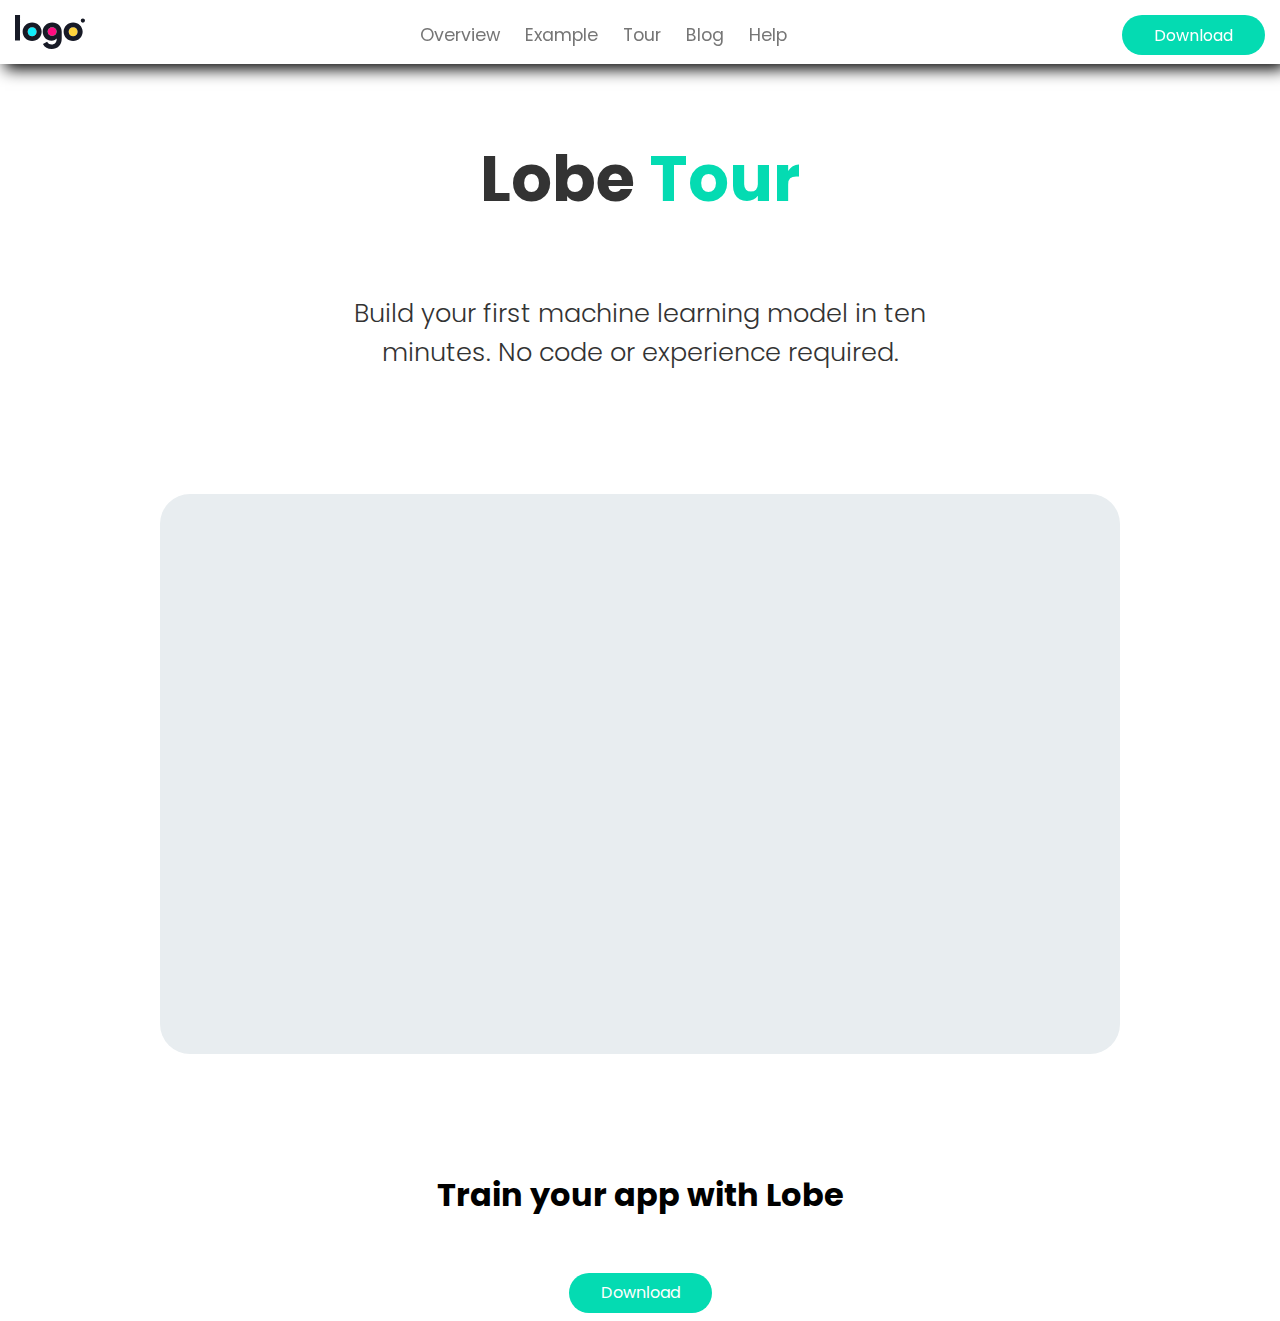
==== Assignments/001-Lobe/index.html @ 862000b1 "added basic css project (Lobe app clone)" ====
<!DOCTYPE html>
<html lang="en">
<head>
    <meta charset="UTF-8">
    <meta name="viewport" content="width=device-width, initial-scale=1.0">
    <title>Document</title>
    <link rel="stylesheet" href="./CSS/style.css">
</head>
<body>
    <nav class="nav-container">
        <!-- left -->
        <img src="./Assets/Images/logo.svg" alt="logo">
        <!-- middle -->
         <ul class="nav-links-container">
            <li class="nav-link">
                <a href="#" class="nav-link-item">Overview</a>
            </li>
            <li class="nav-link">
                <a href="#" class="nav-link-item">Example</a>
            </li>
            <li class="nav-link">
                <a href="#" class="nav-link-item">Tour</a>
            </li>
            <li class="nav-link">
                <a href="#" class="nav-link-item">Blog</a>
            </li>
            <li class="nav-link">
                <a href="#" class="nav-link-item">Help</a>
            </li>
         </ul>
        <!-- right -->
         <button class="downloadButton">Download</button>

    </nav>

    <section class="section">
        <div class="hero-container">
            <div class="upper-hero-container">
                <h1 class="upper-title">Lobe <span style="color: #04dbb2;">Tour</span></h1>
                <p class="description">Build your first machine learning model in ten minutes. No code or experience required.

                </p>
            </div>
            <div class="middle-hero-container">
                <video src=""></video>
            </div>
            <div class="lower-hero-container">
                <h1 class="lower-title">Train your app with Lobe</h1>
                <button class="downloadButton">Download</button>
            </div>
        </div>

    </section>


</body>
</html>
---- Assignments/001-Lobe/CSS/style.css ----
@import url('https://fonts.googleapis.com/css2?family=Poppins:ital,wght@0,100;0,200;0,300;0,400;0,500;0,600;0,700;0,800;0,900;1,100;1,200;1,300;1,400;1,500;1,600;1,700;1,800;1,900&display=swap');
*
{
    /* margin: 10px; */
    padding: 0px;
    box-sizing: border-box;
    font-family: "Poppins", sans-serif;
}

/* Navigation styling starts here */
.nav-container
{
    position: fixed;
    width: 100%;
    top: 0px;
    left: 0px;
    right: 0px;
    z-index: 100;
    height: 64px;
    background-color: rgba(255, 255, 255, 0.43);
    backdrop-filter: blur( 2px );    display: flex;
    justify-content: space-between;
    padding: 15px;
    box-shadow: 5px 5px 15px;
}

.nav-links-container
{
    display: flex;
    width: 30%;
    justify-content: space-between;
    align-items: center;
    padding: 4px;
}

.nav-link
{
    list-style: none;
    display: inline-block;
}

.nav-link:hover
{
    transform: scale(1.4);

}
.nav-link-item
{
    text-decoration: none;
    font-size: 1.1rem;
    color: #767676;
}
.nav-link-item:hover
{
    color: #333;
}

.downloadButton
{
    display: flex;
    justify-content: center;
    align-items: center;
    background-color: #04dbb2;
    padding: 0.8rem 2rem 0.8rem 2rem;
    font-size: 1rem;
    color: white;
    height: 40px;
    border: none;
    border-radius: 20px;

}
/* Navigation styles ends here */

/* Hero section styles starts here */
.section
{
    padding-top: 5rem;
}
.hero-container
{
    display: flex;
    flex-direction: column;
    justify-content: center;
    align-items: center;
    text-align: center;
    padding: 0rem 5rem;
    gap: 6rem;
}
.upper-hero-container
{
    display: flex;
    flex-direction: column;
    justify-content: center;
    align-items: center;
}

.upper-title
{
    font-size: 4rem;
    color: #333;
}
.description
{
    font-size: 1.6rem;
    width: 60%;
    font-weight: 300;
    color: #333;
}
.middle-hero-container
{
    height: 35rem;
    width: 60rem;
    background-color: #e8edf0;
    border-radius: 30px;
    display: flex;
    justify-content: center;
    align-items: center;
}
.middle-hero-container:hover
{
    box-shadow: 0 40px 50px rgba(0, 0, 0, 0.126);
}
.lower-hero-container
{
    display: flex;
    flex-direction: column;
    justify-content: center;
    align-items: center;
    gap: 2rem;
}
.lower-title
{

}
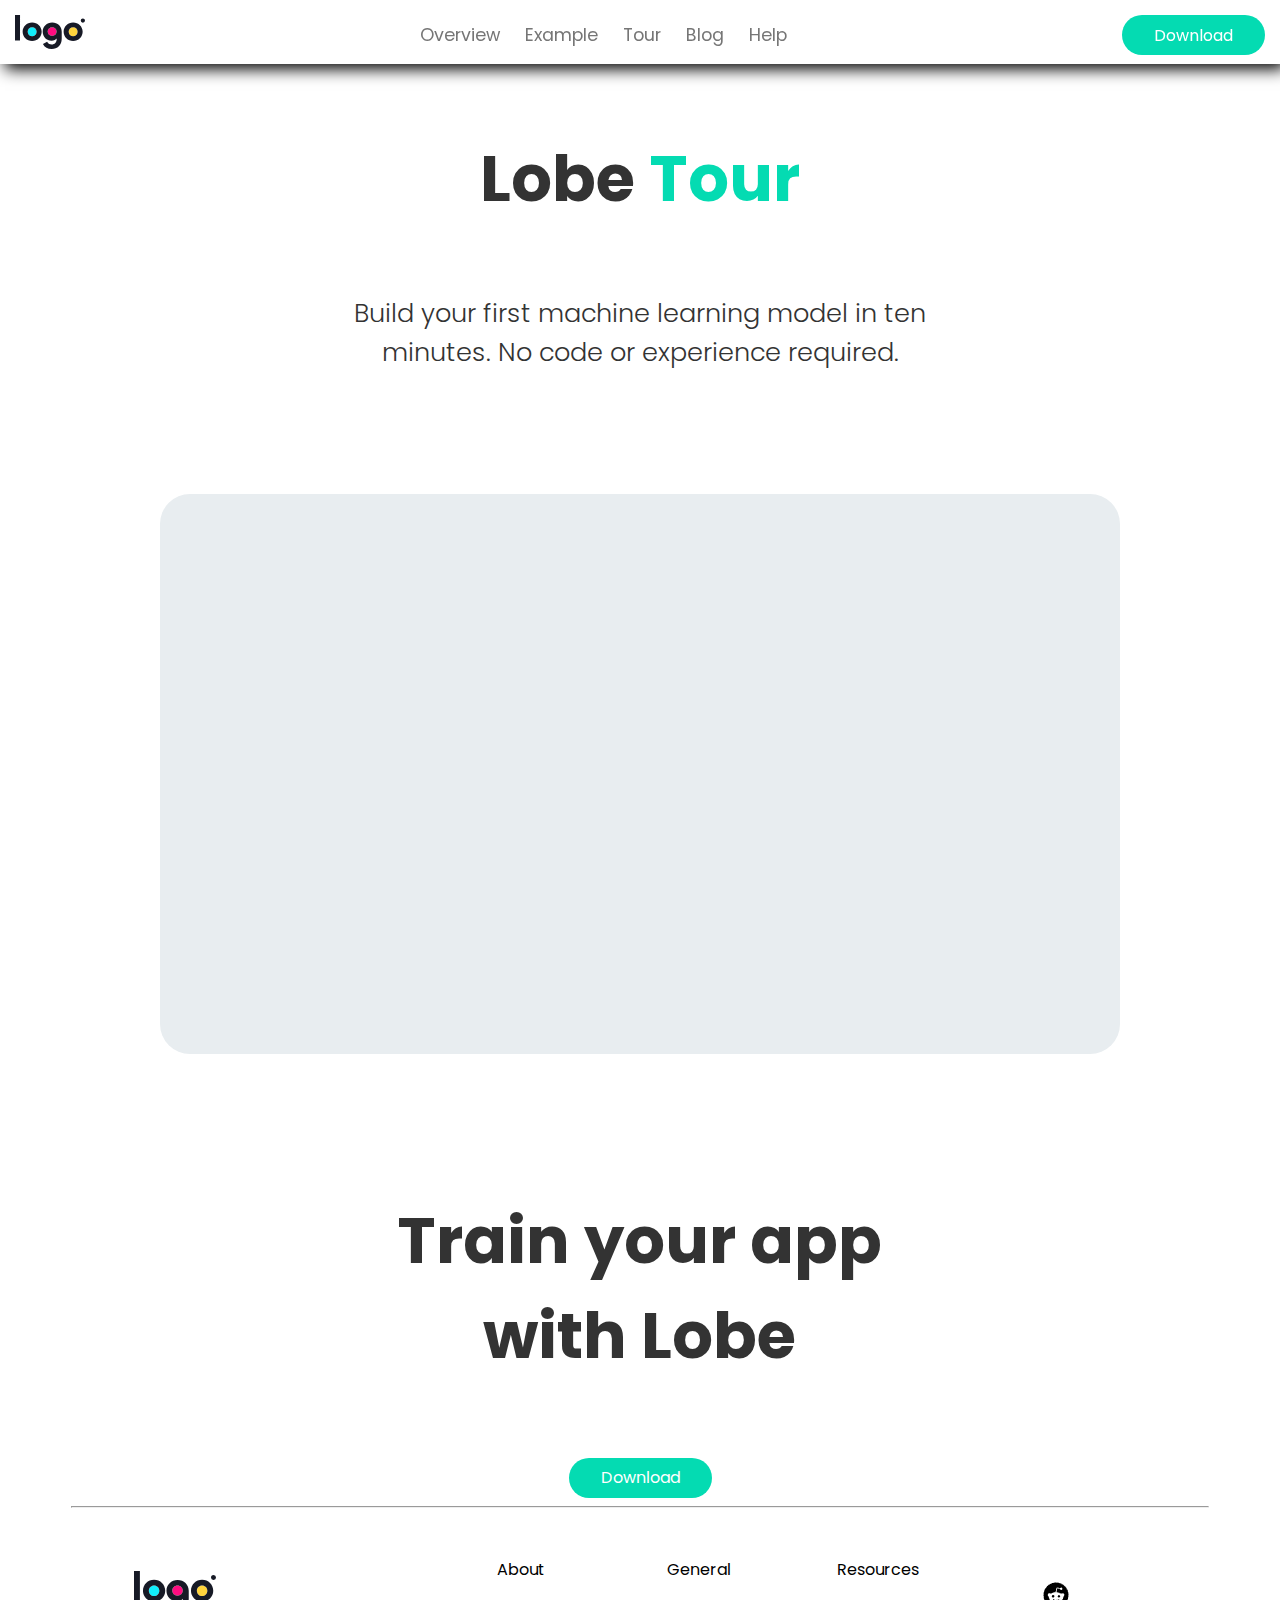
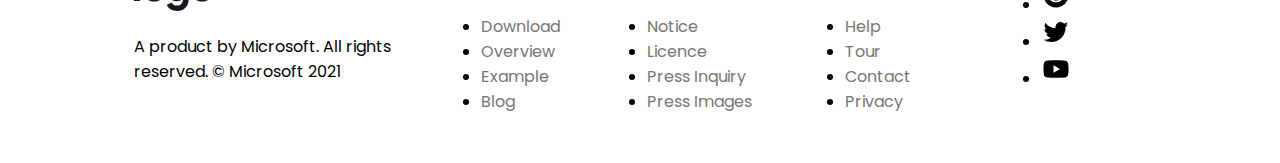
==== commit b9b4d044: "completed project lobe's home page, except the social footer part" ====
--- a/Assignments/001-Lobe/index.html
+++ b/Assignments/001-Lobe/index.html
@@ -49,9 +49,56 @@
                 <button class="downloadButton">Download</button>
             </div>
         </div>
+    </section>
+    <hr class="horizontal-rule-after-hero-section">
+    <!-- Footer -->
+    <footer class="footer">
+        <div class="copyright-info">
+            <img src="./Assets/Images/logo.svg" alt="logo">
+            <p>A product by Microsoft.
+                All rights reserved.
+                © Microsoft 2021</p>
+        </div>
 
-    </section>
+        <div class="footer-about footer-component-column">
+            <p>About</p>
+            <ul class="about-link-container">
+                <li class="about-link footer-link"><a href="#" class="footer-link-item">Download</a></li>
+                <li class="about-link footer-link"><a href="#" class="footer-link-item">Overview</a></li>
+                <li class="about-link footer-link"><a href="#" class="footer-link-item">Example</a></li>
+                <li class="about-link footer-link"><a href="#" class="footer-link-item">Blog</a></li>
+            </ul>
+            
+        </div>
 
+        <div class="footer-general footer-component-column">
+            <p>General</p>
+            <ul class="general-link-container">
+                <li class="general-link footer-link"><a href="#" class="footer-link-item">Notice</a></li>
+                <li class="general-link footer-link"><a href="#" class="footer-link-item">Licence</a></li>
+                <li class="general-link footer-link"><a href="#" class="footer-link-item">Press Inquiry</a></li>
+                <li class="general-link footer-link"><a href="#" class="footer-link-item">Press Images</a></li>
+            </ul>
+        </div>
+
+        <div class="footer-resources footer-component-column">
+            <p>Resources</p>
+            <ul class="resources-link-container">
+                <li class="resources-link footer-link"><a href="#" class="footer-link-item">Help</a></li>
+                <li class="resources-link footer-link"><a href="#" class="footer-link-item">Tour</a></li>
+                <li class="resources-link footer-link"><a href="#" class="footer-link-item">Contact</a></li>
+                <li class="resources-link footer-link"><a href="#" class="footer-link-item">Privacy</a></li>
+            </ul>
+        </div>
+
+        <div class="footer-social footer-component-column">
+            <ul class="social-link-container">
+                <li class="social-links footer-link"><a href="#" class="footer-link-item"><img src="[data-uri]"/></a></li>
+                <li class="social-links footer-link"><a href="#" class="footer-link-item"><img src="[data-uri]"/></a></li>
+                <li class="social-links footer-link"><a href="#" class="footer-link-item"><img src="[data-uri]"/></a></li>
+            </ul>
+        </div>
+    </footer>
 
 </body>
 </html>--- a/Assignments/001-Lobe/CSS/style.css
+++ b/Assignments/001-Lobe/CSS/style.css
@@ -130,5 +130,64 @@
 }
 .lower-title
 {
+    font-size: 4rem;
+    color: #333;
+    width: 70%;
+}
+.horizontal-rule-after-hero-section
+{
+    width: 90%;
+    color: #767676;
+}
+/* Hero section styles end here */
 
-}+/* Footer styles starts here */
+.footer
+{
+    display: flex;
+    justify-content: center;
+    align-items: center;
+    margin: 0% 10%;
+}
+.footer-component-column
+{
+    width: 20%;
+    /* height: 10%; */
+    margin: 25px;
+    display: flex;
+    flex-direction: column;
+    justify-content: center;
+    align-items: center;
+}
+.footer-link-item
+{
+    text-decoration: none;
+    white-space: nowrap;
+    color: #767676;
+}
+/* .copyright-info
+{
+    width: 20%;
+    margin: 25px;
+}
+.footer-about
+{
+    width: 15%;
+    margin: 25px;
+}
+.footer-general
+{    
+    width: 15%;
+    margin: 25px;
+}
+.footer-resources
+{    
+    width: 15%;
+    margin: 25px;
+}
+.footer-social
+{
+    width: 15%;
+    margin: 25px;
+} */
+/* Footer styles ends here */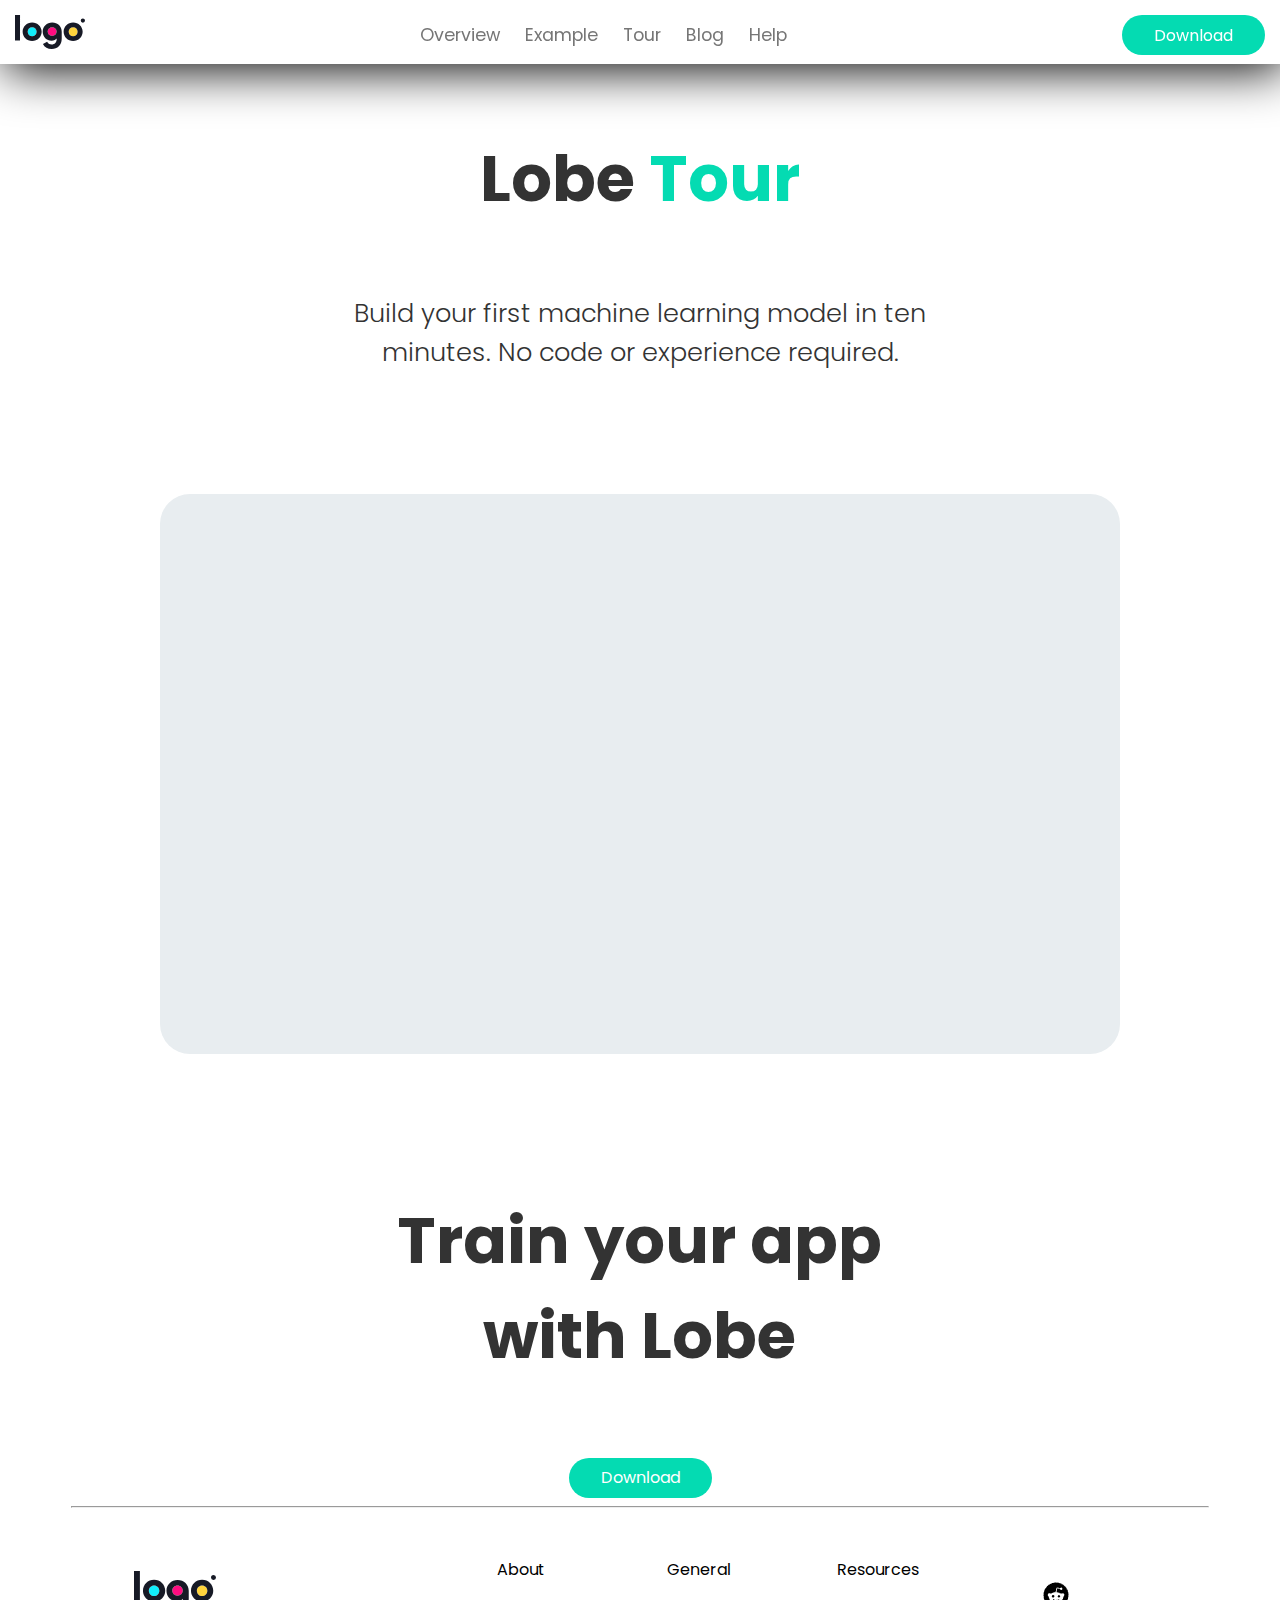
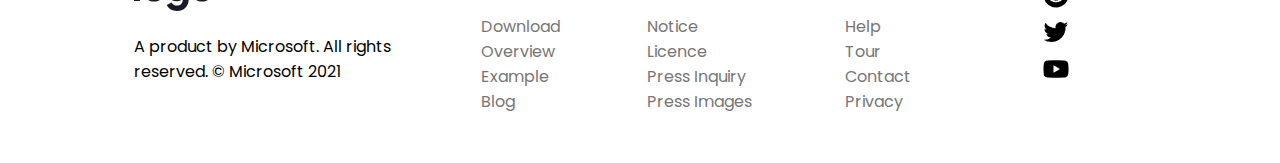
==== commit 4e1a8ea3: "edited project lobe" ====
--- a/Assignments/001-Lobe/index.html
+++ b/Assignments/001-Lobe/index.html
@@ -3,7 +3,7 @@
 <head>
     <meta charset="UTF-8">
     <meta name="viewport" content="width=device-width, initial-scale=1.0">
-    <title>Document</title>
+    <title>Lobe | Machine learning made easy</title>
     <link rel="stylesheet" href="./CSS/style.css">
 </head>
 <body>
@@ -62,7 +62,7 @@
 
         <div class="footer-about footer-component-column">
             <p>About</p>
-            <ul class="about-link-container">
+            <ul class="about-link-container footer-link-container">
                 <li class="about-link footer-link"><a href="#" class="footer-link-item">Download</a></li>
                 <li class="about-link footer-link"><a href="#" class="footer-link-item">Overview</a></li>
                 <li class="about-link footer-link"><a href="#" class="footer-link-item">Example</a></li>
@@ -71,9 +71,9 @@
             
         </div>
 
-        <div class="footer-general footer-component-column">
+        <div class="footer-general footer-component-column ">
             <p>General</p>
-            <ul class="general-link-container">
+            <ul class="general-link-container footer-link-container">
                 <li class="general-link footer-link"><a href="#" class="footer-link-item">Notice</a></li>
                 <li class="general-link footer-link"><a href="#" class="footer-link-item">Licence</a></li>
                 <li class="general-link footer-link"><a href="#" class="footer-link-item">Press Inquiry</a></li>
@@ -83,16 +83,17 @@
 
         <div class="footer-resources footer-component-column">
             <p>Resources</p>
-            <ul class="resources-link-container">
+            <ul class="resources-link-container footer-link-container">
                 <li class="resources-link footer-link"><a href="#" class="footer-link-item">Help</a></li>
                 <li class="resources-link footer-link"><a href="#" class="footer-link-item">Tour</a></li>
                 <li class="resources-link footer-link"><a href="#" class="footer-link-item">Contact</a></li>
                 <li class="resources-link footer-link"><a href="#" class="footer-link-item">Privacy</a></li>
             </ul>
         </div>
-
-        <div class="footer-social footer-component-column">
-            <ul class="social-link-container">
+        
+        <div class="footer-social footer-component-column"> 
+            <!-- <p>Social</p> -->
+            <ul class="social-link-container footer-link-container">
                 <li class="social-links footer-link"><a href="#" class="footer-link-item"><img src="[data-uri]"/></a></li>
                 <li class="social-links footer-link"><a href="#" class="footer-link-item"><img src="[data-uri]"/></a></li>
                 <li class="social-links footer-link"><a href="#" class="footer-link-item"><img src="[data-uri]"/></a></li>
--- a/Assignments/001-Lobe/CSS/style.css
+++ b/Assignments/001-Lobe/CSS/style.css
@@ -21,7 +21,7 @@
     backdrop-filter: blur( 2px );    display: flex;
     justify-content: space-between;
     padding: 15px;
-    box-shadow: 5px 5px 15px;
+    box-shadow: 5px 5px 50px;
 }
 
 .nav-links-container
@@ -69,6 +69,10 @@
     border-radius: 20px;
 
 }
+.downloadButton:hover
+{
+    background-color: #03a889
+}
 /* Navigation styles ends here */
 
 /* Hero section styles starts here */
@@ -165,6 +169,13 @@
     white-space: nowrap;
     color: #767676;
 }
+.footer-link
+{
+    
+    /* text-decoration: none;
+    white-space: nowrap;
+    color: #767676; */
+}
 /* .copyright-info
 {
     width: 20%;
@@ -190,4 +201,15 @@
     width: 15%;
     margin: 25px;
 } */
+.footer-link-container
+{
+    list-style: none;
+    display: inline;
+}
+.footer-link:hover
+{
+    transform: scale(1.1);
+    color: #333;
+}
+
 /* Footer styles ends here */